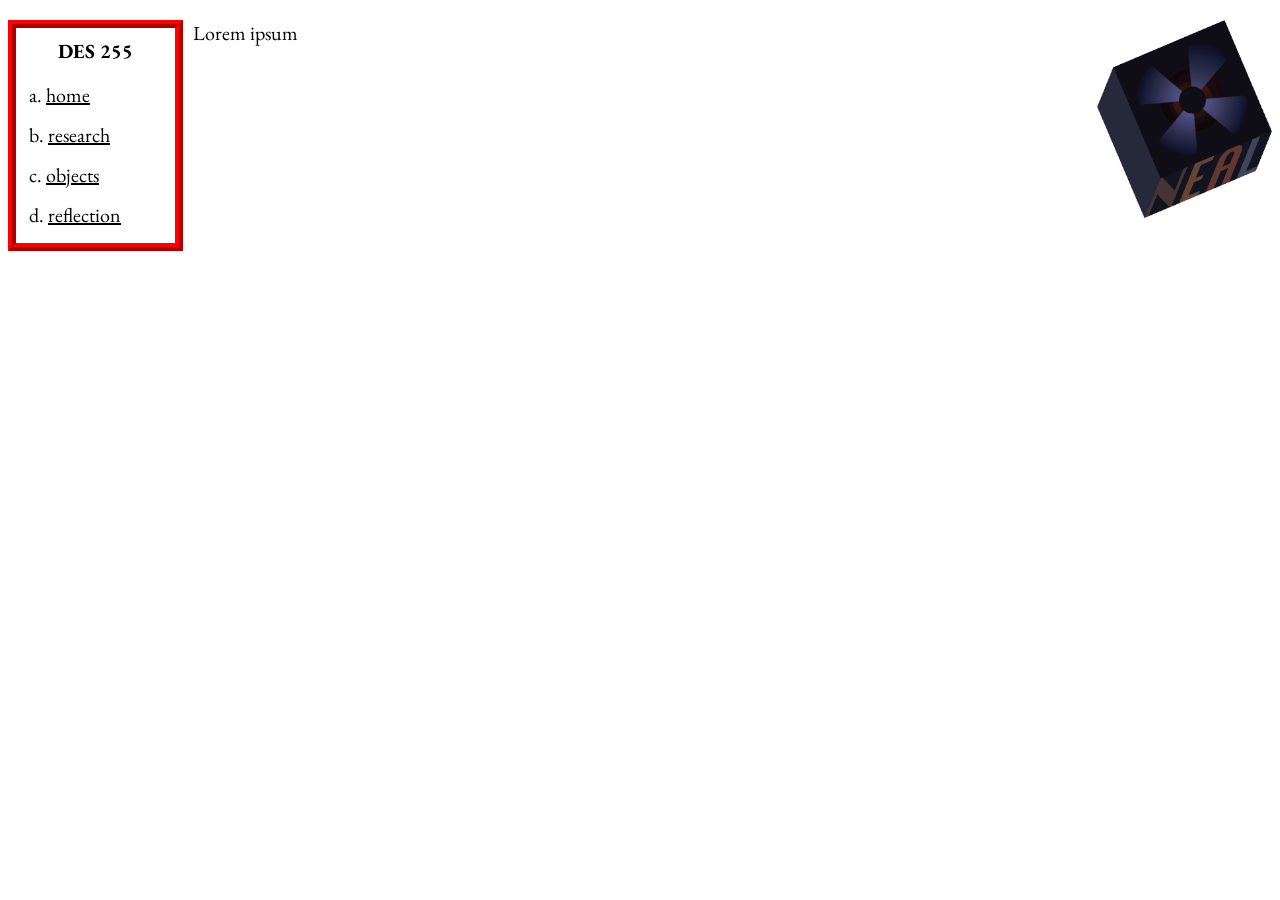
==== portfolio/index.html @ ed757ffe "layout" ====
<!DOCTYPE html>
<html>
    <head>
        <!-- font -->
        <link rel="preconnect" href="https://fonts.googleapis.com">
        <link rel="preconnect" href="https://fonts.gstatic.com" crossorigin>
        <link href="https://fonts.googleapis.com/css2?family=EB+Garamond:ital,wght@0,400..800;1,400..800&family=Josefin+Sans:ital,wght@0,100..700;1,100..700&display=swap" rel="stylesheet">    
        <!-- other -->
        <link rel="stylesheet" href="styles.css">
        <link rel="icon" type="image/x-icon" href="img/index-quatre.gif">
        <title>levendel.io</title>
        <meta name="viewport" content="width=device-width, initial-scale=1.0">
    </head>
    <body>
        <table class="menu">
            <tr>
                <th>DES 255</th>
            </tr>
            <tr><td>
                <li>
                    <a href="../index.html">home</a>
                </li>
                <li>
                    <a href="https://duckduckgo.com">research</a>
                </li>
                <li>
                    <a href="https://duckduckgo.com">objects</a>
                </li>
                <li>
                    <a href="https://duckduckgo.com">reflection</a>
                </li>
            </td></tr>
        </table>
        
        <img src="../img/index-quatre.gif" alt="logo">
        <p class = data>Lorem ipsum</p>
    </body>
</html>
---- portfolio/styles.css ----
img {
    float: right;
    width: 175px;
}
p.data {
    font-family: "EB Garamond", serif;
    font-optical-sizing: auto;
    font-weight: normal;
    font-style: normal;
    font-size: 20px;
}
table.menu {
    /* margin-left: auto;
    margin-right: auto; */
    border: 8px ridge rgb(255, 0, 0);
    text-align: center;
    background-color: white;
    word-wrap: break-word;
    list-style-image: url();
    width:175px;
    line-height: 2;
    font-size: 20px;
    padding-bottom: 5px;
    
    font-family: "EB Garamond", serif;
    font-optical-sizing: auto;
    font-weight: normal;
    font-style: normal;
    
    float: left;
    margin-right: 10px;
}
a {
    color: black;
    /* font-weight: normal; */
}
li {
    padding-left:10px;
    text-align: left;
    list-style: lower-latin;
    /* padding-left: 25px; */
    list-style-position: inside;
    line-height: 2;
}
li:hover {
    font-weight:bold;
    /* background-image: url(img/stone.png);
    background-repeat: no-repeat;
    background-position: left center; */
    /*list-style-image: url();*/
    list-style: lower-greek;
    list-style-position: inside
}

@media screen and (max-width: 600px) {

    table.menu {
        float:none;
        margin-left: auto;
        margin-right: auto;
    }
    img {
        margin-left: auto;
        margin-right: auto;
        float: none;
    }

}
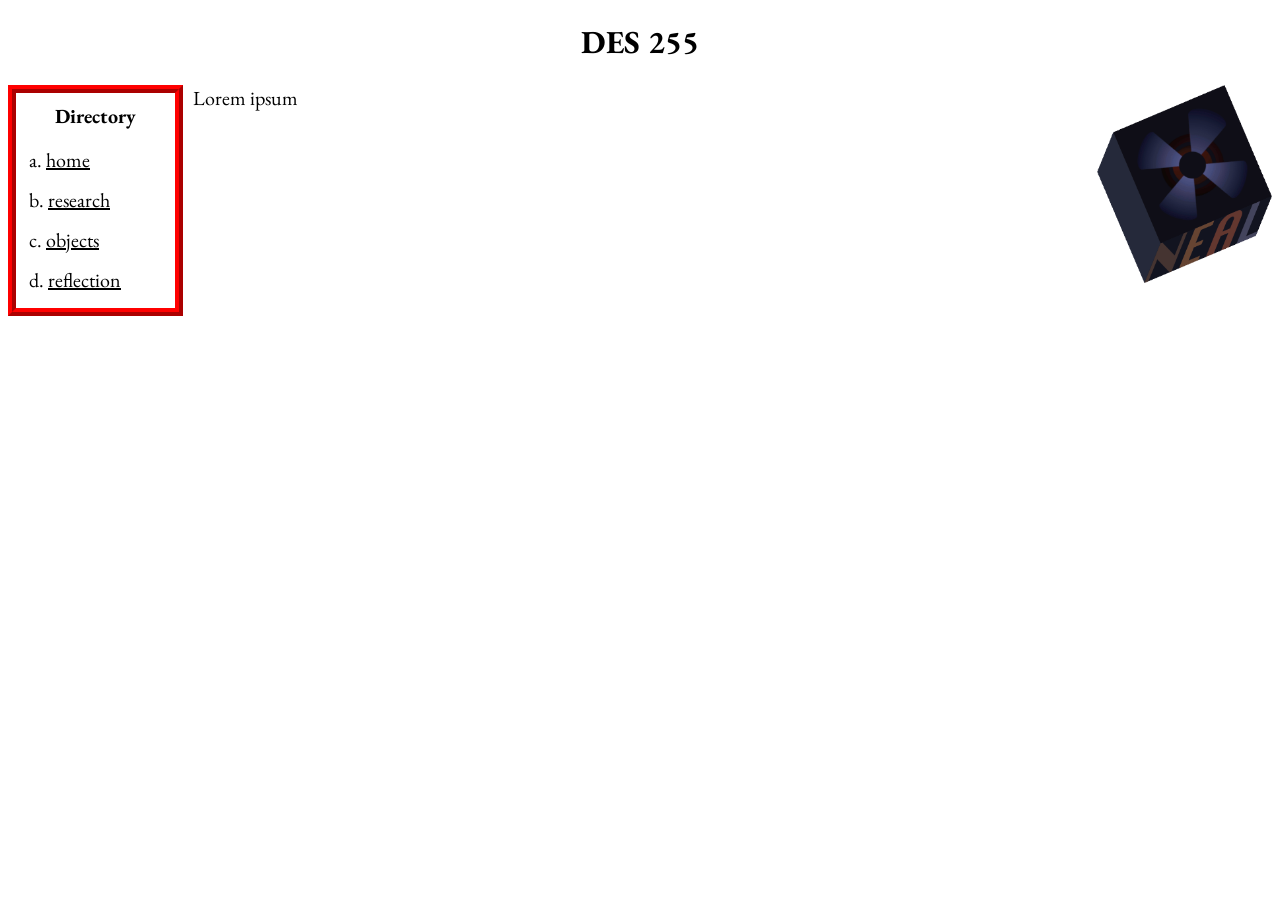
==== commit 04ec1d6b: "layout" ====
--- a/portfolio/index.html
+++ b/portfolio/index.html
@@ -12,9 +12,10 @@
         <meta name="viewport" content="width=device-width, initial-scale=1.0">
     </head>
     <body>
+        <h1>DES 255</h1>
         <table class="menu">
             <tr>
-                <th>DES 255</th>
+                <th>Directory</th>
             </tr>
             <tr><td>
                 <li>
--- a/portfolio/styles.css
+++ b/portfolio/styles.css
@@ -1,6 +1,10 @@
 img {
     float: right;
     width: 175px;
+}
+h1 {
+    text-align: center;
+    font-family: "EB Garamond", serif;
 }
 p.data {
     font-family: "EB Garamond", serif;
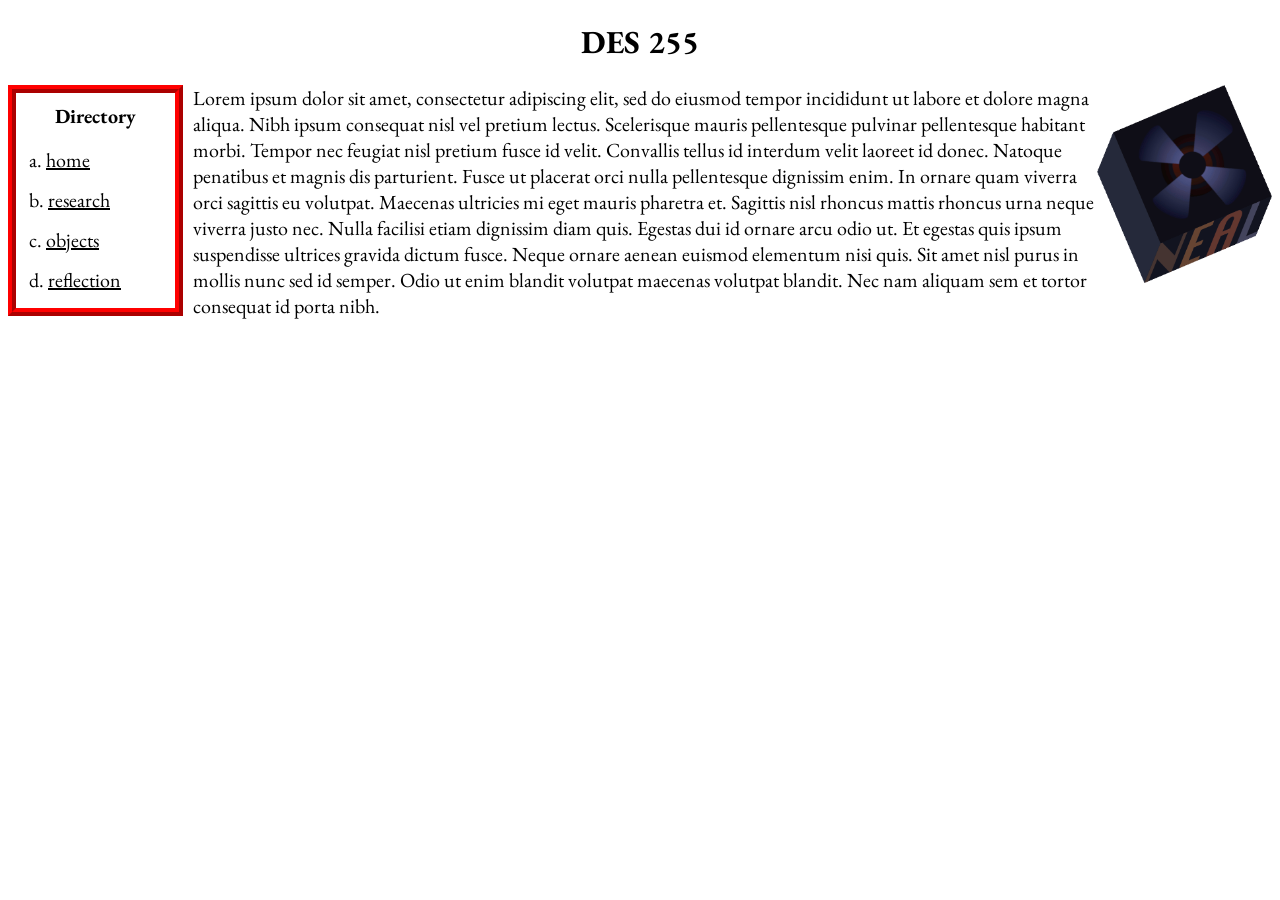
==== commit 48c3f4e4: "layout" ====
--- a/portfolio/index.html
+++ b/portfolio/index.html
@@ -34,6 +34,7 @@
         </table>
         
         <img src="../img/index-quatre.gif" alt="logo">
-        <p class = data>Lorem ipsum</p>
+        <p class="data">Lorem ipsum dolor sit amet, consectetur adipiscing elit, sed do eiusmod tempor incididunt ut labore et dolore magna aliqua. Nibh ipsum consequat nisl vel pretium lectus. Scelerisque mauris pellentesque pulvinar pellentesque habitant morbi. Tempor nec feugiat nisl pretium fusce id velit. Convallis tellus id interdum velit laoreet id donec. Natoque penatibus et magnis dis parturient. Fusce ut placerat orci nulla pellentesque dignissim enim. In ornare quam viverra orci sagittis eu volutpat. Maecenas ultricies mi eget mauris pharetra et. Sagittis nisl rhoncus mattis rhoncus urna neque viverra justo nec. Nulla facilisi etiam dignissim diam quis. Egestas dui id ornare arcu odio ut. Et egestas quis ipsum suspendisse ultrices gravida dictum fusce. Neque ornare aenean euismod elementum nisi quis. Sit amet nisl purus in mollis nunc sed id semper. Odio ut enim blandit volutpat maecenas volutpat blandit. Nec nam aliquam sem et tortor consequat id porta nibh.</p>
+
     </body>
 </html>
--- a/portfolio/styles.css
+++ b/portfolio/styles.css
@@ -64,9 +64,9 @@
         margin-right: auto;
     }
     img {
-        margin-left: auto;
-        margin-right: auto;
         float: none;
+        display: block;
+        margin: 0 auto;
     }
 
 }
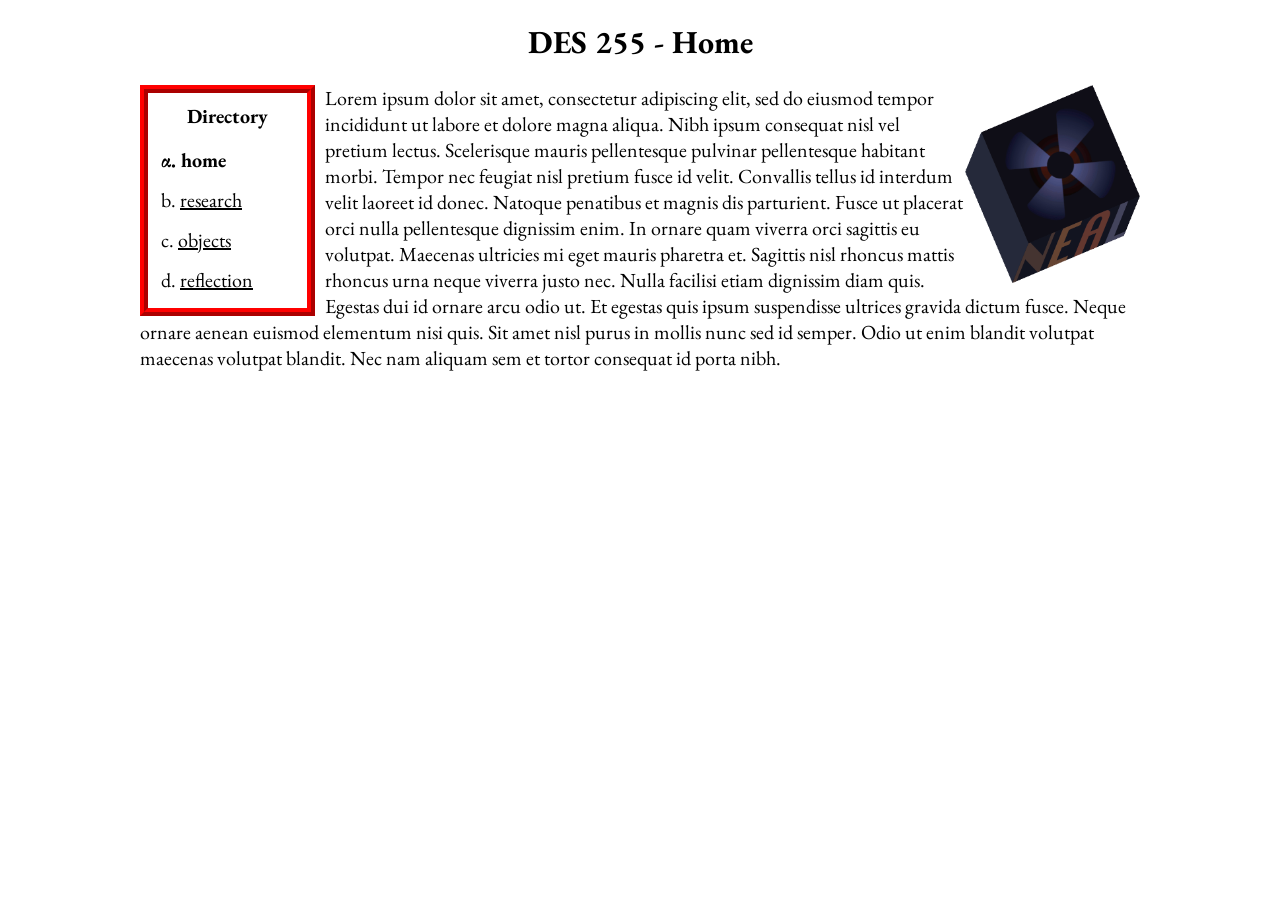
==== commit 6634977a: "menu updates" ====
--- a/portfolio/index.html
+++ b/portfolio/index.html
@@ -12,25 +12,27 @@
         <meta name="viewport" content="width=device-width, initial-scale=1.0">
     </head>
     <body>
-        <h1>DES 255</h1>
+        <h1>DES 255 - Home</h1>
         <table class="menu">
-            <tr>
-                <th>Directory</th>
-            </tr>
-            <tr><td>
-                <li>
-                    <a href="../index.html">home</a>
-                </li>
-                <li>
-                    <a href="https://duckduckgo.com">research</a>
-                </li>
-                <li>
-                    <a href="https://duckduckgo.com">objects</a>
-                </li>
-                <li>
-                    <a href="https://duckduckgo.com">reflection</a>
-                </li>
-            </td></tr>
+            <div class="menu_contents">
+                <tr>
+                    <th>Directory</th>
+                </tr>
+                <tr><td>
+                    <li class="selected">
+                        <span class="selected">home</span>
+                    </li>
+                    <li>
+                        <a href="https://duckduckgo.com">research</a>
+                    </li>
+                    <li>
+                        <a href="https://duckduckgo.com">objects</a>
+                    </li>
+                    <li>
+                        <a href="https://duckduckgo.com">reflection</a>
+                    </li>
+                </td></tr>
+            </div>
         </table>
         
         <img src="../img/index-quatre.gif" alt="logo">
--- a/portfolio/styles.css
+++ b/portfolio/styles.css
@@ -1,3 +1,12 @@
+
+th {
+    text-align: center;
+}
+body {
+    max-width: 1000px;
+    margin: 0 auto;
+    padding: 0 20px;
+}
 img {
     float: right;
     width: 175px;
@@ -17,10 +26,8 @@
     /* margin-left: auto;
     margin-right: auto; */
     border: 8px ridge rgb(255, 0, 0);
-    text-align: center;
     background-color: white;
-    word-wrap: break-word;
-    list-style-image: url();
+
     width:175px;
     line-height: 2;
     font-size: 20px;
@@ -28,7 +35,6 @@
     
     font-family: "EB Garamond", serif;
     font-optical-sizing: auto;
-    font-weight: normal;
     font-style: normal;
     
     float: left;
@@ -39,19 +45,28 @@
     /* font-weight: normal; */
 }
 li {
+    font-weight: normal;
+
     padding-left:10px;
     text-align: left;
     list-style: lower-latin;
-    /* padding-left: 25px; */
     list-style-position: inside;
     line-height: 2;
+    word-wrap: break-word;
+}
+li.selected {
+    font-weight: bold;
+
+    padding-left:10px;
+    text-align: left;
+    list-style: lower-greek;
+    list-style-position: inside;
+    line-height: 2;
+    word-wrap: break-word;
 }
 li:hover {
     font-weight:bold;
-    /* background-image: url(img/stone.png);
-    background-repeat: no-repeat;
-    background-position: left center; */
-    /*list-style-image: url();*/
+
     list-style: lower-greek;
     list-style-position: inside
 }
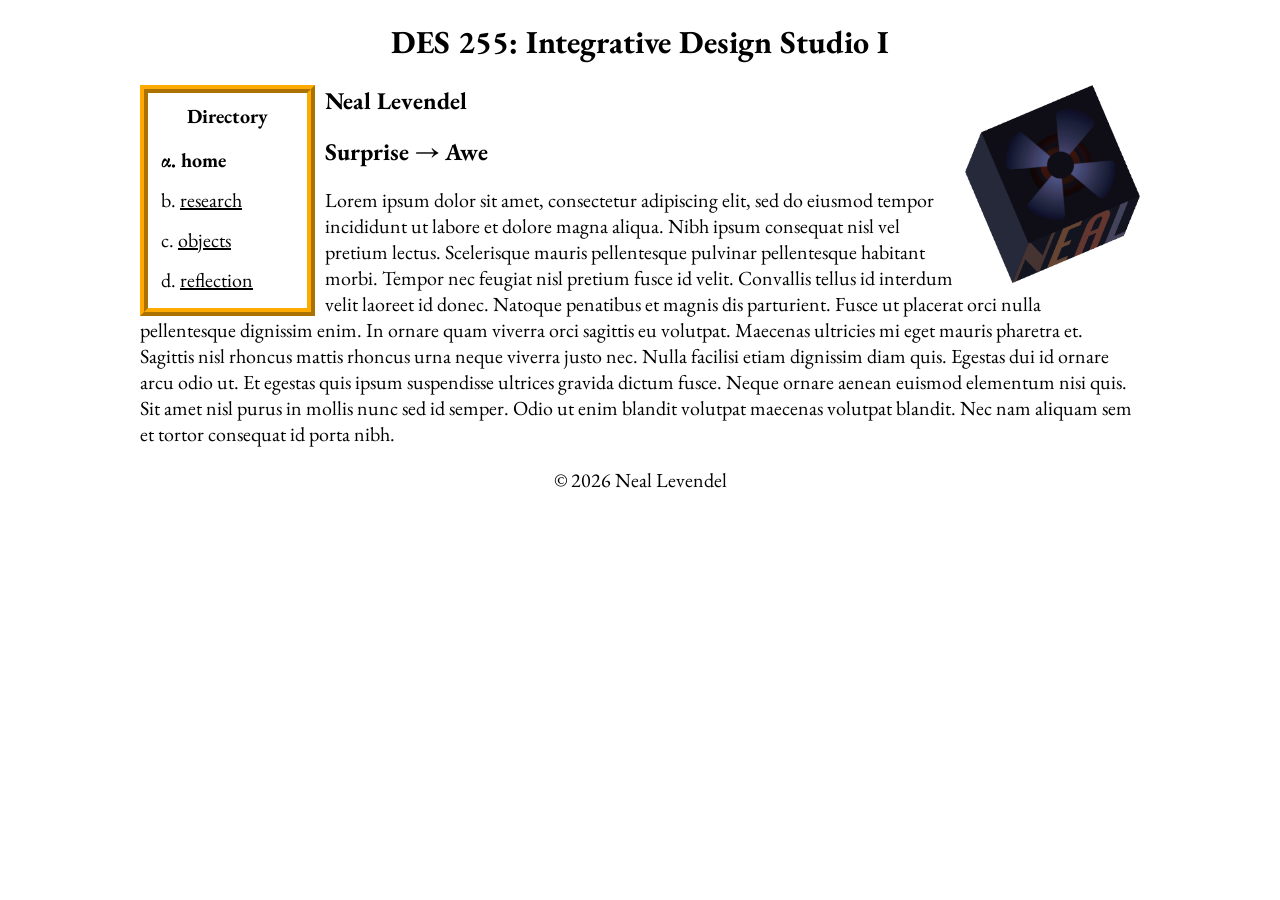
==== commit 4a42633d: "spec" ====
--- a/portfolio/index.html
+++ b/portfolio/index.html
@@ -12,7 +12,7 @@
         <meta name="viewport" content="width=device-width, initial-scale=1.0">
     </head>
     <body>
-        <h1>DES 255 - Home</h1>
+        <h1>DES 255: Integrative Design Studio I</h1>
         <table class="menu">
             <div class="menu_contents">
                 <tr>
@@ -23,20 +23,25 @@
                         <span class="selected">home</span>
                     </li>
                     <li>
-                        <a href="https://duckduckgo.com">research</a>
+                        <a href="research.html">research</a>
                     </li>
                     <li>
-                        <a href="https://duckduckgo.com">objects</a>
+                        <a href="objects.html">objects</a>
                     </li>
                     <li>
-                        <a href="https://duckduckgo.com">reflection</a>
+                        <a href="reflection.html">reflection</a>
                     </li>
                 </td></tr>
             </div>
         </table>
         
         <img src="../img/index-quatre.gif" alt="logo">
+
+        <h2>Neal Levendel</h2>
+        <h2>Surprise → Awe</h2>
+        <!-- <h2>Statement</h2> -->
         <p class="data">Lorem ipsum dolor sit amet, consectetur adipiscing elit, sed do eiusmod tempor incididunt ut labore et dolore magna aliqua. Nibh ipsum consequat nisl vel pretium lectus. Scelerisque mauris pellentesque pulvinar pellentesque habitant morbi. Tempor nec feugiat nisl pretium fusce id velit. Convallis tellus id interdum velit laoreet id donec. Natoque penatibus et magnis dis parturient. Fusce ut placerat orci nulla pellentesque dignissim enim. In ornare quam viverra orci sagittis eu volutpat. Maecenas ultricies mi eget mauris pharetra et. Sagittis nisl rhoncus mattis rhoncus urna neque viverra justo nec. Nulla facilisi etiam dignissim diam quis. Egestas dui id ornare arcu odio ut. Et egestas quis ipsum suspendisse ultrices gravida dictum fusce. Neque ornare aenean euismod elementum nisi quis. Sit amet nisl purus in mollis nunc sed id semper. Odio ut enim blandit volutpat maecenas volutpat blandit. Nec nam aliquam sem et tortor consequat id porta nibh.</p>
 
+        <p class="copyright">&#169 2026 Neal Levendel</p>
     </body>
 </html>
--- a/portfolio/styles.css
+++ b/portfolio/styles.css
@@ -15,6 +15,10 @@
     text-align: center;
     font-family: "EB Garamond", serif;
 }
+h2 {
+    /* text-align: center; */
+    font-family: "EB Garamond", serif;
+}
 p.data {
     font-family: "EB Garamond", serif;
     font-optical-sizing: auto;
@@ -25,7 +29,7 @@
 table.menu {
     /* margin-left: auto;
     margin-right: auto; */
-    border: 8px ridge rgb(255, 0, 0);
+    border: 8px ridge rgb(255, 170, 0);
     background-color: white;
 
     width:175px;
@@ -54,6 +58,17 @@
     line-height: 2;
     word-wrap: break-word;
 }
+.copyright {
+    text-align:center;
+    bottom: 0;
+
+    font-family: "EB Garamond", serif;
+    font-optical-sizing: auto;
+    font-weight: normal;
+    font-style: normal;
+    font-size: 20px;
+}
+
 li.selected {
     font-weight: bold;
 
@@ -77,6 +92,8 @@
         float:none;
         margin-left: auto;
         margin-right: auto;
+        margin-bottom: 10px;
+        width: 315px;
     }
     img {
         float: none;
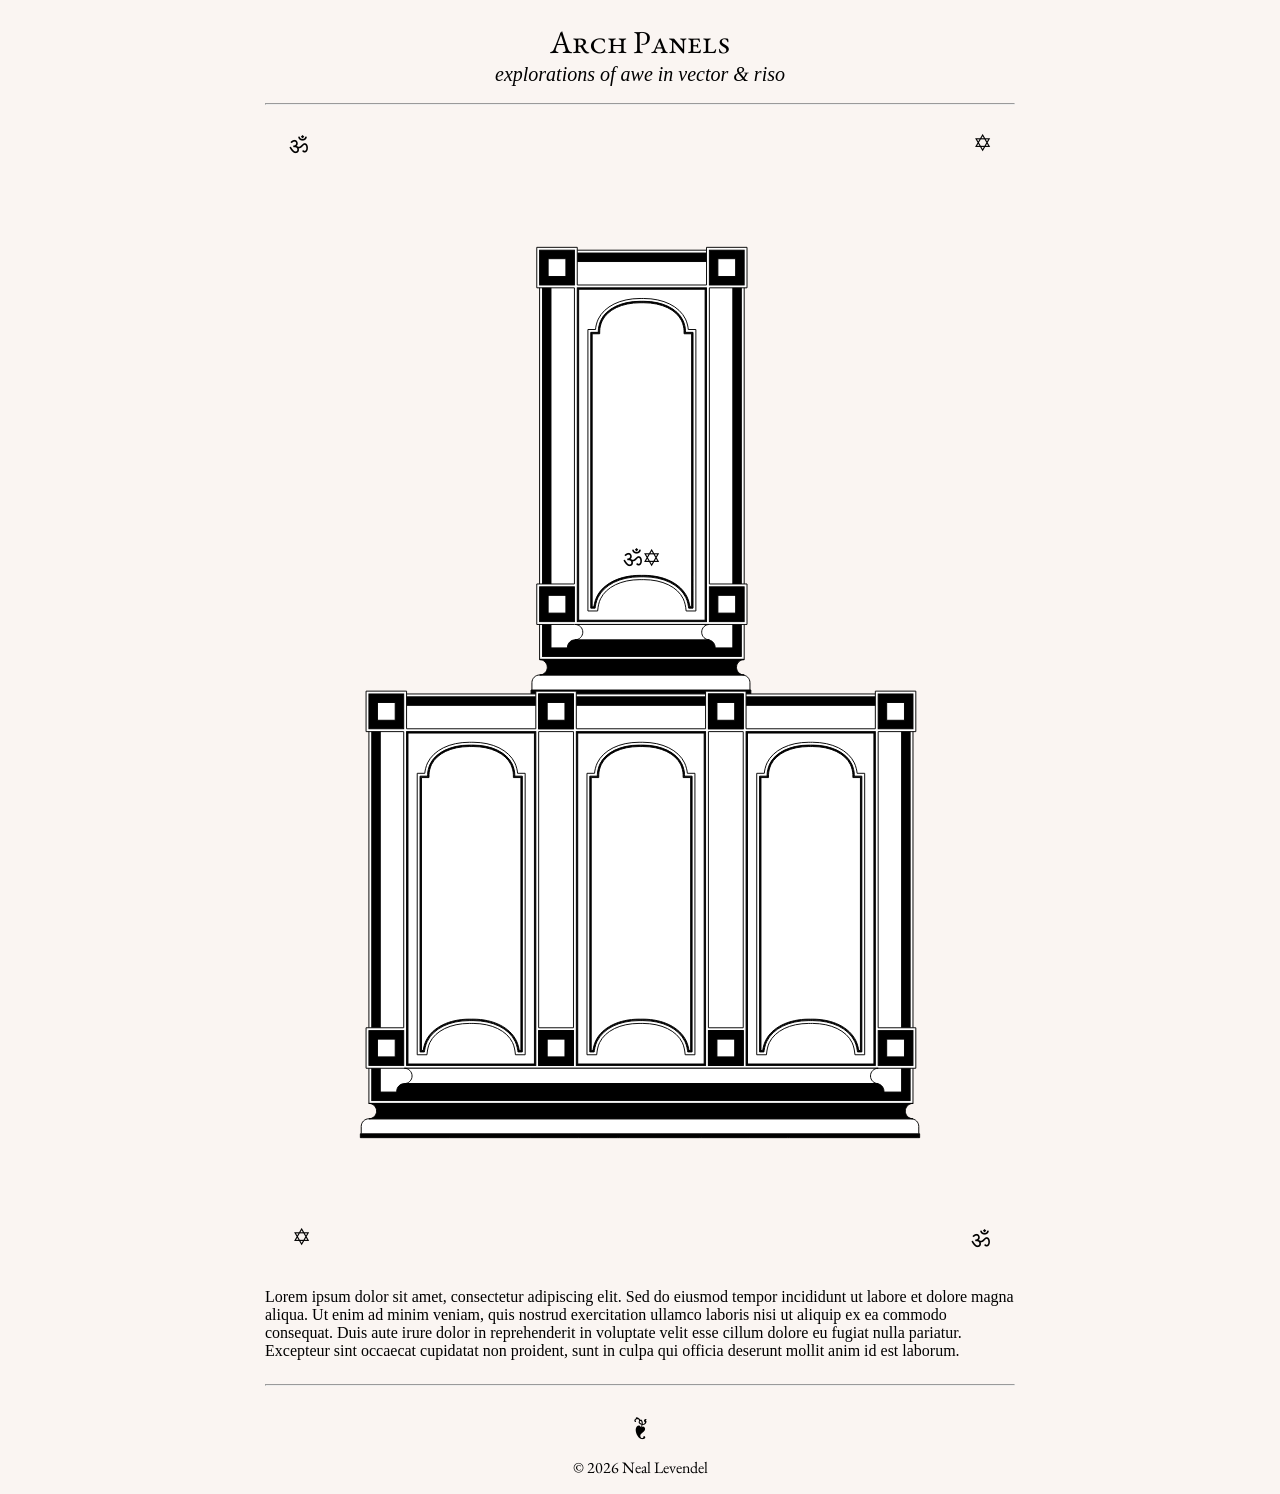
==== commit 724ba47f: "arch panel redesign" ====
--- a/portfolio/index.html
+++ b/portfolio/index.html
@@ -12,36 +12,16 @@
         <meta name="viewport" content="width=device-width, initial-scale=1.0">
     </head>
     <body>
-        <h1>DES 255: Integrative Design Studio I</h1>
-        <table class="menu">
-            <div class="menu_contents">
-                <tr>
-                    <th>Directory</th>
-                </tr>
-                <tr><td>
-                    <li class="selected">
-                        <span class="selected">home</span>
-                    </li>
-                    <li>
-                        <a href="research.html">research</a>
-                    </li>
-                    <li>
-                        <a href="objects.html">objects</a>
-                    </li>
-                    <li>
-                        <a href="reflection.html">reflection</a>
-                    </li>
-                </td></tr>
-            </div>
+        <h1>Arch Panels</h1>
+        <h2>explorations of awe in vector & riso</h2>
+        <hr>
+        <img src="img/11x17.svg" alt="basketarch">
+
+        <table>
+            <p class="descr">Lorem ipsum dolor sit amet, consectetur adipiscing elit. Sed do eiusmod tempor incididunt ut labore et dolore magna aliqua. Ut enim ad minim veniam, quis nostrud exercitation ullamco laboris nisi ut aliquip ex ea commodo consequat. Duis aute irure dolor in reprehenderit in voluptate velit esse cillum dolore eu fugiat nulla pariatur. Excepteur sint occaecat cupidatat non proident, sunt in culpa qui officia deserunt mollit anim id est laborum.</p>
         </table>
-        
-        <img src="../img/index-quatre.gif" alt="logo">
-
-        <h2>Neal Levendel</h2>
-        <h2>Surprise → Awe</h2>
-        <!-- <h2>Statement</h2> -->
-        <p class="data">Lorem ipsum dolor sit amet, consectetur adipiscing elit, sed do eiusmod tempor incididunt ut labore et dolore magna aliqua. Nibh ipsum consequat nisl vel pretium lectus. Scelerisque mauris pellentesque pulvinar pellentesque habitant morbi. Tempor nec feugiat nisl pretium fusce id velit. Convallis tellus id interdum velit laoreet id donec. Natoque penatibus et magnis dis parturient. Fusce ut placerat orci nulla pellentesque dignissim enim. In ornare quam viverra orci sagittis eu volutpat. Maecenas ultricies mi eget mauris pharetra et. Sagittis nisl rhoncus mattis rhoncus urna neque viverra justo nec. Nulla facilisi etiam dignissim diam quis. Egestas dui id ornare arcu odio ut. Et egestas quis ipsum suspendisse ultrices gravida dictum fusce. Neque ornare aenean euismod elementum nisi quis. Sit amet nisl purus in mollis nunc sed id semper. Odio ut enim blandit volutpat maecenas volutpat blandit. Nec nam aliquam sem et tortor consequat id porta nibh.</p>
-
+        <hr>
+        <p class="fleuron">&#10086</p>
         <p class="copyright">&#169 2026 Neal Levendel</p>
     </body>
 </html>
--- a/portfolio/styles.css
+++ b/portfolio/styles.css
@@ -1,23 +1,53 @@
 
+.fleuron {
+    margin-bottom: 0;
+    text-align:center;
+
+    font-family: "EB Garamond", serif;
+    font-optical-sizing: auto;
+    font-weight: normal;
+    font-style: normal;
+    font-size: 24px;
+}
+.descr {
+    font-size: 16px;
+    font-weight: 400;
+}
 th {
     text-align: center;
 }
 body {
-    max-width: 1000px;
+    max-width: 750px;
     margin: 0 auto;
     padding: 0 20px;
+    background-color: #FAF5F2;/*F3F2FA;*/
+}
+hr {
+    /* max-width: 175px; */
+    border-top: 3px single black;
 }
 img {
-    float: right;
-    width: 175px;
+    display: block;
+    margin-left: auto;
+    margin-right: auto;
+    /* max-width: 250px; */
 }
 h1 {
     text-align: center;
     font-family: "EB Garamond", serif;
+    font-weight: 400;
+    font-variant: small-caps;
+    margin-bottom: 0px;
 }
 h2 {
-    /* text-align: center; */
+    margin-top: 0px;
+    /* margin-bottom: 0px; */
+    text-align: center;
     font-family: "EB Garamond", serif;
+    font-style: italic;
+    font-weight: 400;
+    font-size: 20px;
+    
 }
 p.data {
     font-family: "EB Garamond", serif;
@@ -66,7 +96,7 @@
     font-optical-sizing: auto;
     font-weight: normal;
     font-style: normal;
-    font-size: 20px;
+    font-size: 16px;
 }
 
 li.selected {
